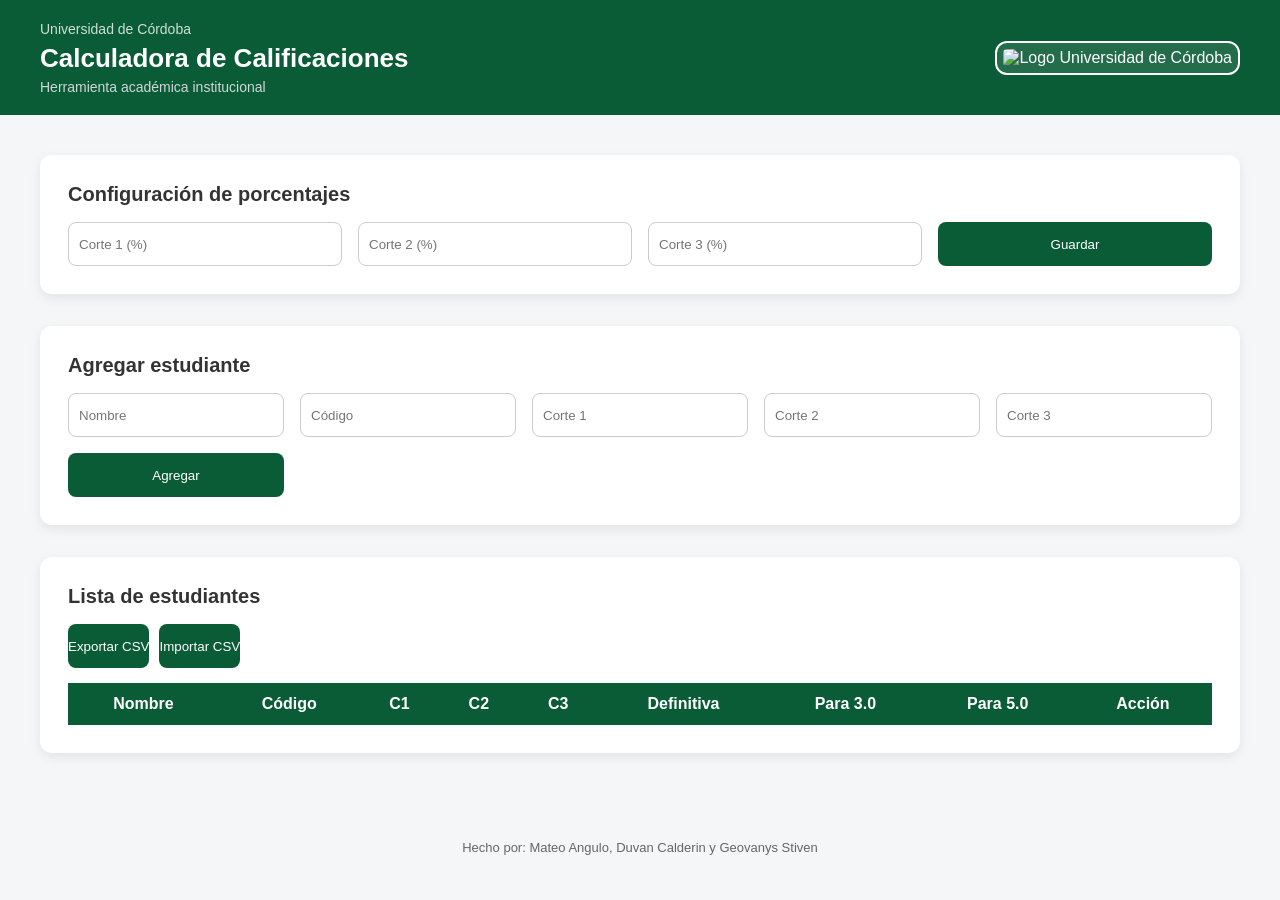
==== index.html @ d72a79be "Rename Index.html to index.html" ====
<!DOCTYPE html>
<html lang="es">
<head>
    <meta charset="UTF-8">
    <title>Calculadora de Calificaciones</title>
    <link rel="stylesheet" href="CalculadoraNotas.css">
</head>
<body>

<div class="page-shell">

    <!-- HEADER -->
    <header class="page-header">
        <div class="brand-copy">
            <span class="brand-label">Universidad de Córdoba</span>
            <h1>Calculadora de Calificaciones</h1>
            <p>Herramienta académica institucional</p>
        </div>

        <div class="logo-container">
            <img src="img/logo.png" alt="Logo Universidad de Córdoba" class="logo-img">
        </div>
    </header>

    <!-- MAIN -->
    <main class="app-container">

        <!-- PORCENTAJES -->
        <section class="card">
            <h2>Configuración de porcentajes</h2>
            <form id="porcentaje-form" class="grid-form">
                <input type="number" id="corte1-porcentaje" placeholder="Corte 1 (%)">
                <input type="number" id="corte2-porcentaje" placeholder="Corte 2 (%)">
                <input type="number" id="corte3-porcentaje" placeholder="Corte 3 (%)">
                <button type="submit">Guardar</button>
            </form>
        </section>

        <!-- AGREGAR ESTUDIANTE -->
        <section class="card">
            <h2>Agregar estudiante</h2>
            <form id="estudiante-form" class="grid-form">
                <input type="text" id="nombre" placeholder="Nombre" required>
                <input type="text" id="codigo" placeholder="Código" required>
                <input type="number" id="corte1" placeholder="Corte 1">
                <input type="number" id="corte2" placeholder="Corte 2">
                <input type="number" id="corte3" placeholder="Corte 3">
                <button type="submit">Agregar</button>
            </form>
        </section>

        <!-- TABLA -->
        <section class="card">
            <h2>Lista de estudiantes</h2>

            <div class="btn-group">
                <button id="exportar-btn">Exportar CSV</button>
                <button id="importar-btn">Importar CSV</button>
                <input type="file" id="importar-csv" hidden>
            </div>

            <table id="estudiantes-table">
                <thead>
                    <tr>
                        <th>Nombre</th>
                        <th>Código</th>
                        <th>C1</th>
                        <th>C2</th>
                        <th>C3</th>
                        <th>Definitiva</th>
                        <th>Para 3.0</th>
                        <th>Para 5.0</th>
                        <th>Acción</th>
                    </tr>
                </thead>
                <tbody></tbody>
            </table>
        </section>

    </main>

    <!-- FOOTER -->
    <footer class="page-footer">
        <p>Hecho por: Mateo Angulo, Duvan Calderin y Geovanys Stiven</p>
    </footer>

</div>

<script src="CalculadoraNotas.js" defer></script>
</body>
</html>
---- CalculadoraNotas.css ----
/* RESET */
* {
  margin: 0;
  padding: 0;
  box-sizing: border-box;
}

/* BASE */
body {
  font-family: 'Segoe UI', sans-serif;
  background-color: #f4f6f8;
  color: #333;
}

/* HEADER */
.page-header {
  display: flex;
  justify-content: space-between;
  align-items: center;
  background: #0a5c36;
  color: white;
  padding: 20px 40px;
  gap: 20px;
}

.brand-copy {
  max-width: 60%;
}

.brand-label {
  font-size: 14px;
  opacity: 0.8;
}

.brand-copy h1 {
  font-size: 26px;
  margin: 5px 0;
}

.brand-copy p {
  font-size: 14px;
  color: #d1d5db;
}

/* LOGO */
.logo-img {
  width: 240px;
  height: auto;
  border: 2px solid #ffffff;
  border-radius: 12px;
  padding: 6px;
  background: rgba(255, 255, 255, 0.1);
}

/* CONTENIDO */
.app-container {
  padding: 40px;
}

/* TARJETAS */
.card {
  background: white;
  border-radius: 12px;
  padding: 28px;
  margin-bottom: 32px;
  box-shadow: 0 4px 12px rgba(0,0,0,0.08);
}

/* TITULOS */
h2 {
  margin-bottom: 16px;
  font-size: 20px;
}

/* FORMULARIOS */
.grid-form {
  display: grid;
  grid-template-columns: repeat(auto-fit, minmax(200px, 1fr));
  gap: 16px;
}

input {
  height: 44px;
  padding: 10px;
  border: 1px solid #ccc;
  border-radius: 8px;
}

button {
  height: 44px;
  border: none;
  border-radius: 8px;
  background: #0a5c36;
  color: white;
  cursor: pointer;
  transition: 0.3s;
}

button:hover {
  background: #084c2d;
}

/* BOTONES CSV */
.btn-group {
  display: flex;
  gap: 10px;
  margin-bottom: 15px;
}

/* TABLA */
table {
  width: 100%;
  border-collapse: collapse;
}

th, td {
  padding: 12px;
  text-align: center;
}

thead {
  background: #0a5c36;
  color: white;
}

tbody tr {
  border-bottom: 1px solid #eee;
  transition: 0.2s;
}

tbody tr:hover {
  background: #f1f5f9;
}

/* FOOTER */
.page-footer {
  text-align: center;
  padding: 15px;
  font-size: 13px;
  color: #666;
}
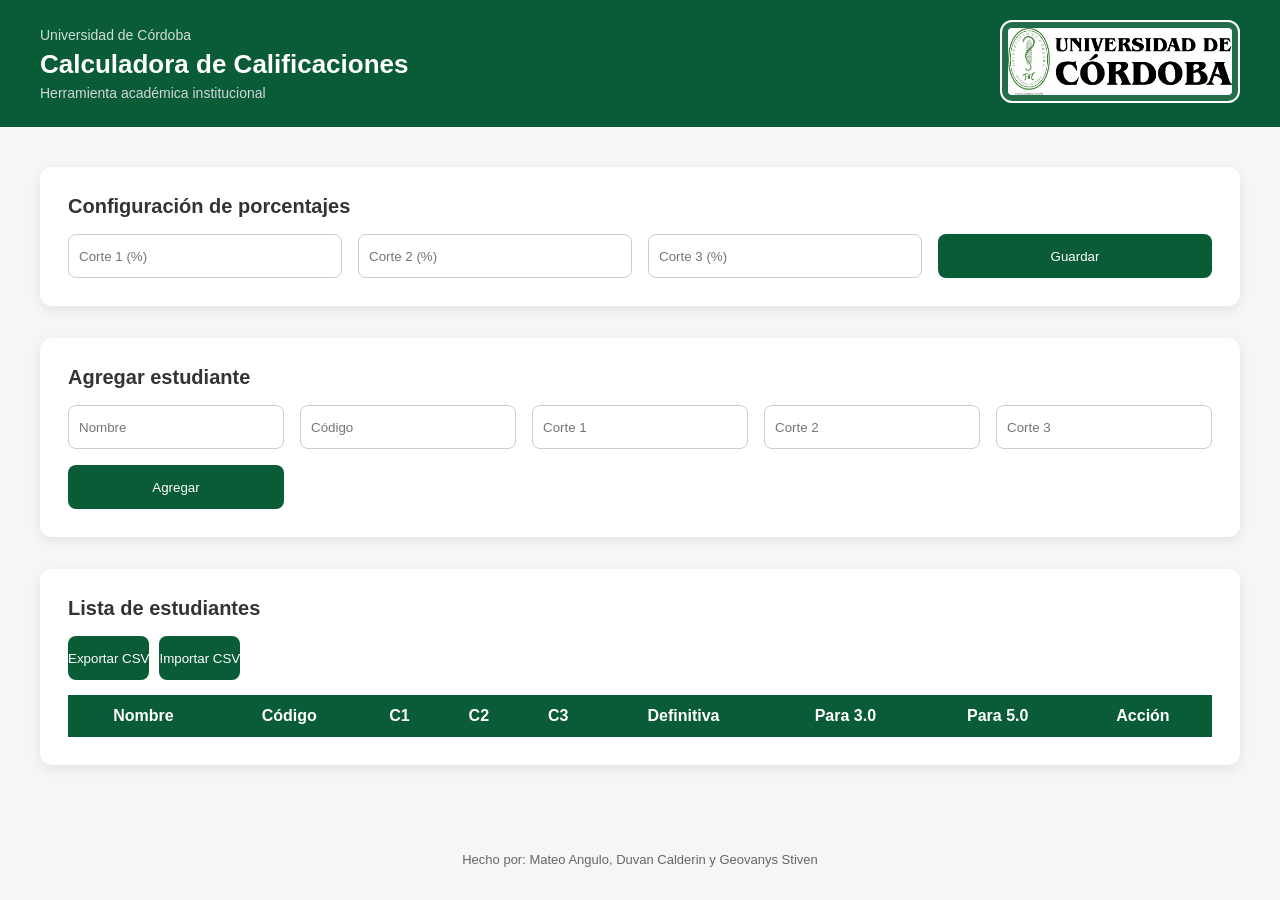
==== commit e13a0f82: "Fix logo image filename case sensitivity" ====
--- a/index.html
+++ b/index.html
@@ -18,7 +18,7 @@
         </div>
 
         <div class="logo-container">
-            <img src="img/logo.png" alt="Logo Universidad de Córdoba" class="logo-img">
+            <img src="img/Logo.png" alt="Logo Universidad de Córdoba" class="logo-img">
         </div>
     </header>
 
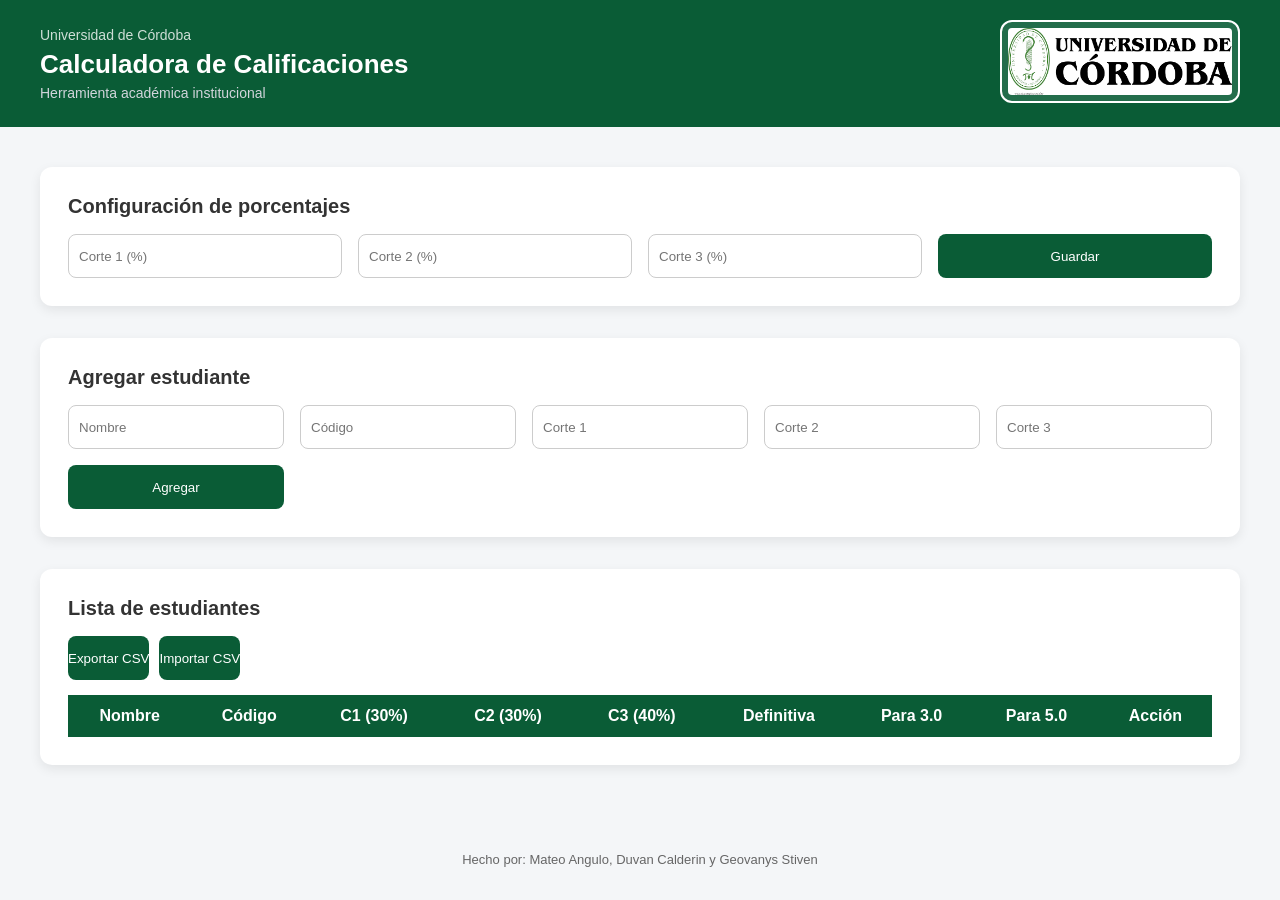
==== commit f72b0c74: "agrego modificacion de notas manual y vista de porcentajes en cada corte" ====
--- a/index.html
+++ b/index.html
@@ -64,9 +64,9 @@
                     <tr>
                         <th>Nombre</th>
                         <th>Código</th>
-                        <th>C1</th>
-                        <th>C2</th>
-                        <th>C3</th>
+                        <th id="th-c1">C1 (30%)</th>
+                        <th id="th-c2">C2 (30%)</th>
+                        <th id="th-c3">C3 (40%)</th>
                         <th>Definitiva</th>
                         <th>Para 3.0</th>
                         <th>Para 5.0</th>
@@ -88,4 +88,4 @@
 
 <script src="CalculadoraNotas.js" defer></script>
 </body>
-</html>
+</html>
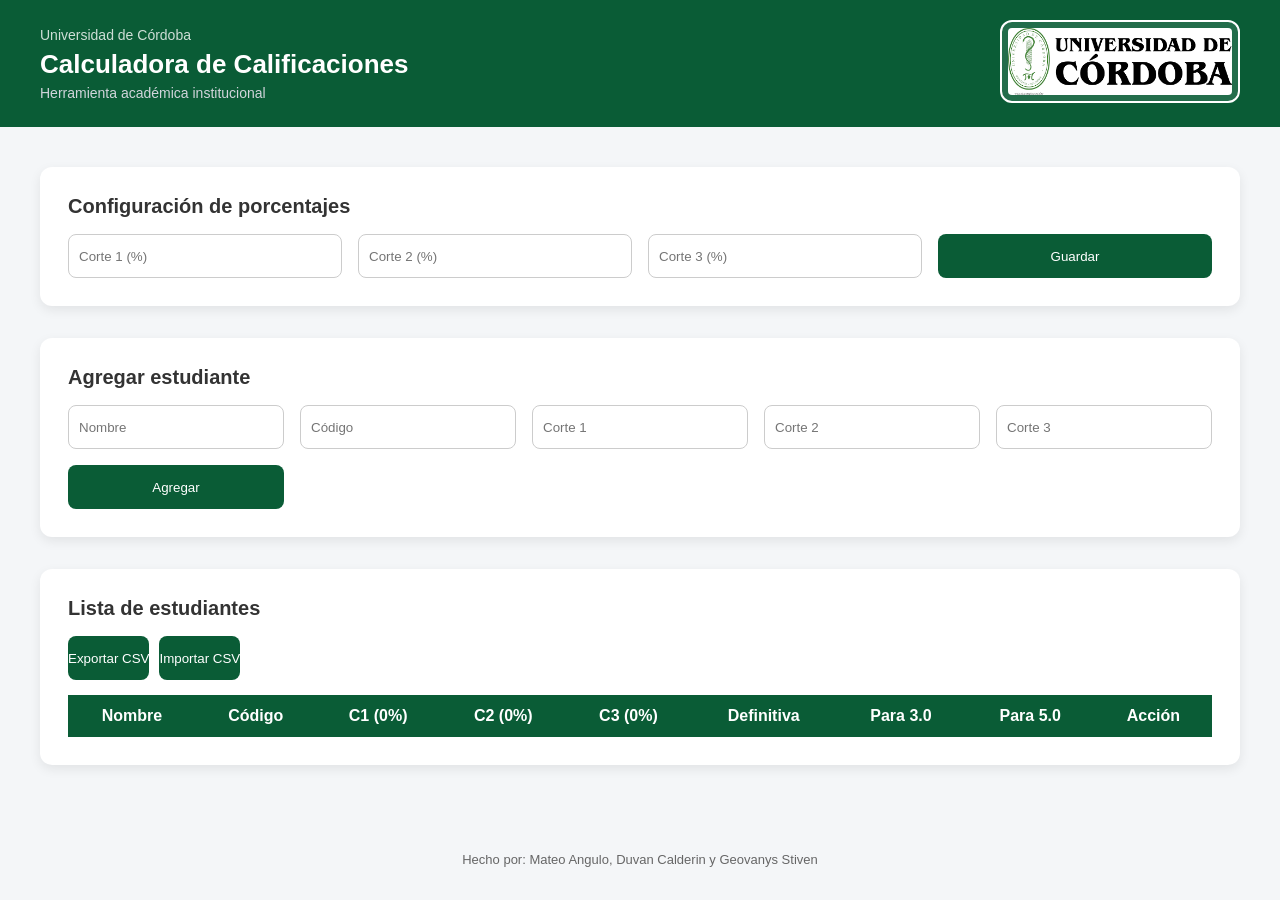
==== commit a52b2baa: "cambie la interfaz de los porcentajes" ====
--- a/index.html
+++ b/index.html
@@ -64,9 +64,9 @@
                     <tr>
                         <th>Nombre</th>
                         <th>Código</th>
-                        <th id="th-c1">C1 (30%)</th>
-                        <th id="th-c2">C2 (30%)</th>
-                        <th id="th-c3">C3 (40%)</th>
+                        <th id="th-c1">C1 (0%)</th>
+                        <th id="th-c2">C2 (0%)</th>
+                        <th id="th-c3">C3 (0%)</th>
                         <th>Definitiva</th>
                         <th>Para 3.0</th>
                         <th>Para 5.0</th>
